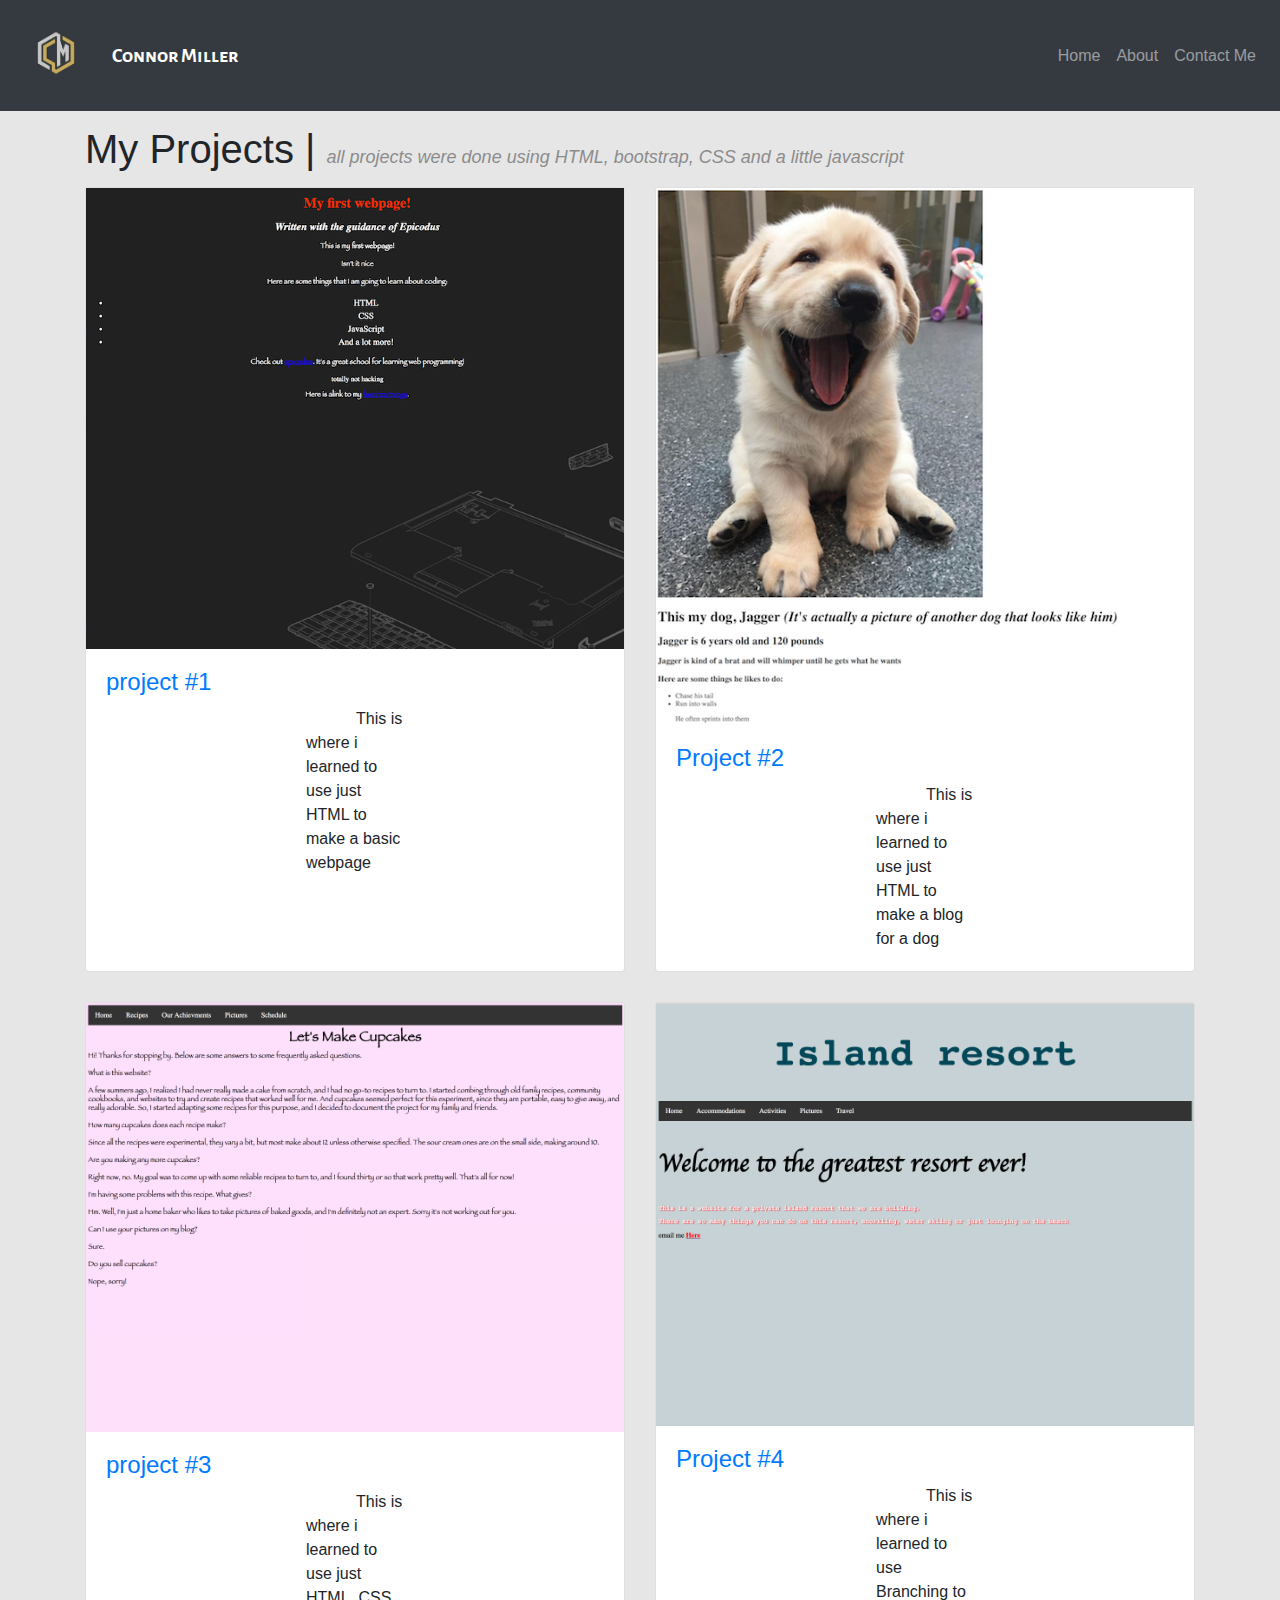
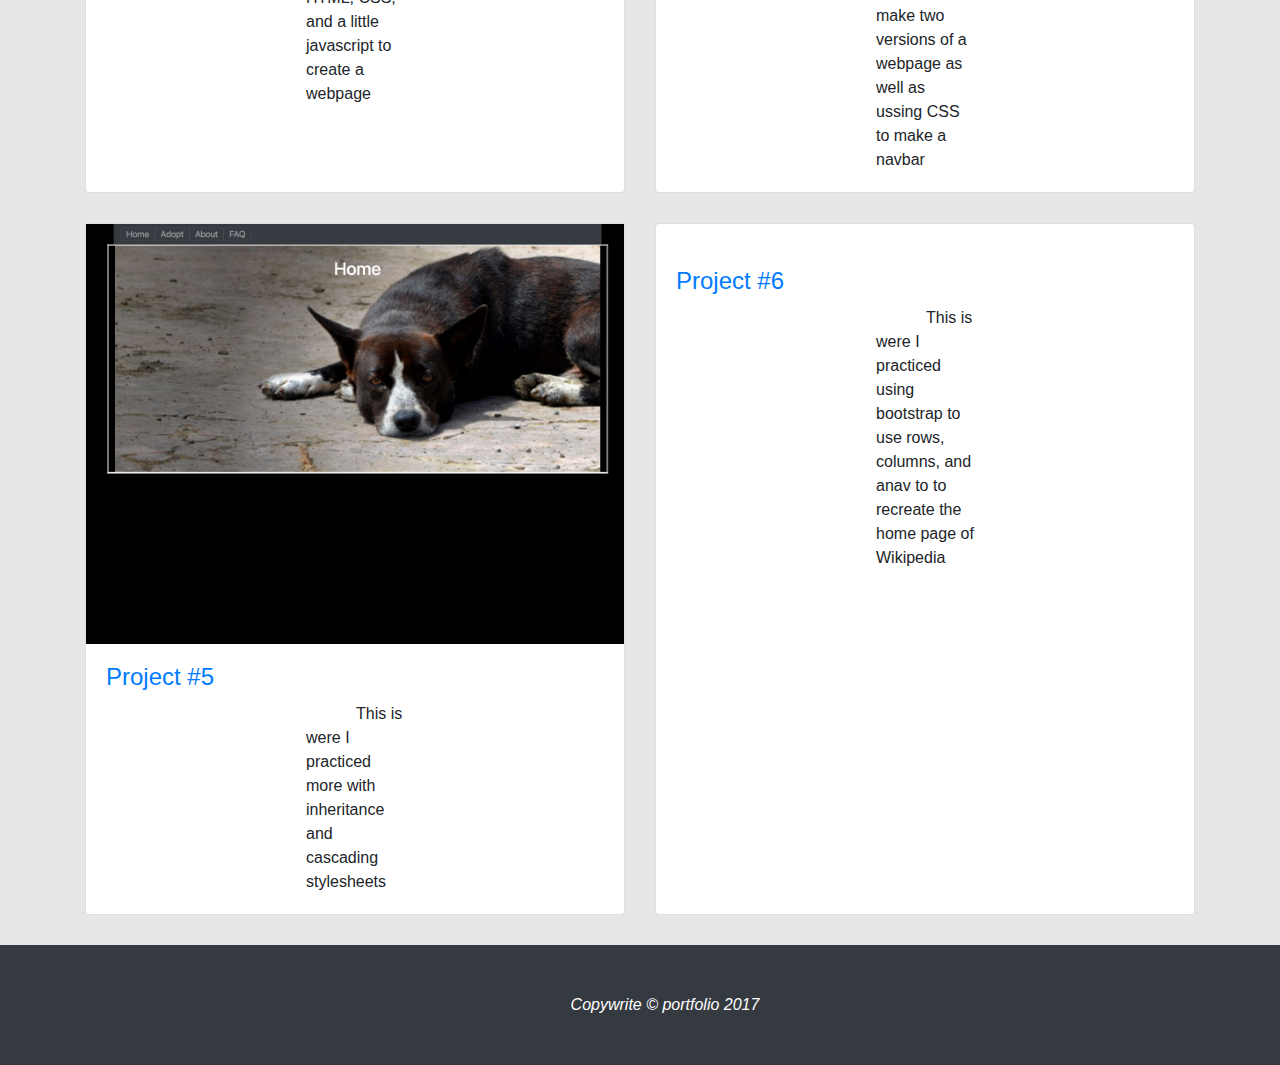
==== index.html @ 028cce42 "added about.html" ====
<!DOCTYPE html>
<html>
  <head>
    <meta charset="utf-8">
    <link href="css/bootstrap.css" rel="stylesheet" type="text/css">
    <link href="css/styles.css" rel="stylesheet" type="text/css">
    <link href="https://fonts.googleapis.com/css?family=Alegreya+Sans+SC" rel="stylesheet">
    <title>Portfolio</title>
  </head>
  <body>
    <nav class="navbar navbar-dark navbar-expand-md bg-dark justify-content-center">
      <img class="navbar-brand"src="img/cm.png" alt="logo">
        <a href="#" class="navbar-brand d-flex w-50 mr-auto"><strong class="customfont">Connor Miller</strong></a>
        <button class="navbar-toggler" type="button" data-toggle="collapse" data-target="#collapsingNavbar3">
            <span class="navbar-toggler-icon"></span>
        </button>
        <div class="navbar-collapse collapse" id="collapsingNavbar3">
            <ul class="nav navbar-nav ml-auto w-100 justify-content-end">
                <li class="nav-item">
                    <a class="nav-link" href="index.html">Home</a>
                </li>
                <li class="nav-item">
                    <a class="nav-link" href="about.html">About</a>
                </li>
                <li class="nav-item">
                    <a class="nav-link" href="contact.html">Contact Me</a>
                </li>
            </ul>
        </div>
    </nav>

    <div class="container">
      <h1 class="my-3">My Projects |
      <small class="grey-text">all projects were done using HTML, bootstrap, CSS and a little javascript</small>
      </h1>

      <div class="row">
        <div class="col-lg-6 portfolio-item">
          <div class="card h-100">
            <a href="#"><img class="card-image-top"src="img/first.png" alt=""></a>
            <div class="card-body">
              <h4 class="card-title">
                <a href="#">project #1</a>
              </h4>
              <p class="card-text">This is where i learned to use just HTML to make a basic webpage</p>
            </div>
          </div>
        </div>

            <div class="col-lg-6 portfolio-item">
              <div class="card h-100">
                <a href="#"><img class="card-image-top"src="img/blog.png" alt ""></a>
                <div class="card-body">
                  <h4 class="card-title">
                    <a href="#">Project #2</a>
                  </h4>
                  <p class="card-text">This is where i learned to use just HTML to make a blog for a dog</p>
                </div>
              </div>
            </div>

            <div class="col-lg-6 portfolio-item">
              <div class="card h-100">
                <a href="#"><img class="card-image-top"src="img/cupcake.png" alt=""></a>
                <div class="card-body">
                  <h4 class="card-title">
                    <a href="#">project #3</a>
                  </h4>
                  <p class="card-text">This is where i learned to use just HTML, CSS, and a little javascript to create a webpage</p>
                </div>
              </div>
            </div>

            <div class="col-lg-6 portfolio-item">
              <div class="card h-100">
                <a href="#"><img class="card-image-top"src="img/resort.png" alt=""></a>
                <div class="card-body">
                  <h4 class="card-title">
                    <a href="#">Project #4</a>
                  </h4>
                  <p class="card-text">This is where i learned to use Branching to make two versions of a webpage as well as ussing CSS to make a navbar</p>
                </div>
              </div>
            </div>


            <div class="col-lg-6 portfolio-item">
              <div class="card h-100">
                <a href="#"><img class="card-image-top"src="img/shelter.png" alt=""></a>
                <div class="card-body">
                  <h4 class="card-title">
                    <a href="#">Project #5</a>
                  </h4>
                  <p class="card-text">This is were I practiced more with inheritance and cascading stylesheets</p>
                </div>
              </div>
            </div>

            <div class="col-lg-6 portfolio-item">
              <div class="card h-100">
                <a href="#"><img class="card-image-top"src="img/Wikipedia.png" alt=""></a>
                <div class="card-body">
                  <h4 class="card-title">
                    <a href="#">Project #6</a>
                  </h4>
                  <p class="card-text">This is were I practiced using bootstrap to use rows, columns, and anav to to recreate the home page of Wikipedia</p>
                </div>
              </div>
            </div>


      </div>
    </div>
      <footer class="py-5 bg-dark">
        <div class="container">
          <p class="m-0 text-center text-white "><em>Copywrite &copy; portfolio 2017</em></p>
        </div>
      </footer>
  </body>
</html>
---- css/styles.css ----
body {
  padding-top: 54px;
  background-color: #e6e6e6;


}

@media (min-width:992px) {
  body {
    padding-top: 0px;

  }
}

.portfolio-item {
  margin-bottom: 30px;

}

small {
  font-size: 18px;
  font-style: italic;
  color: #8c8c8c;

}

img {
  width: 100%;

}
.customfont {
    font-family: 'Alegreya Sans SC', sans-serif;
}

.navbar-brand {
  width: 80px;
  height: auto;
  float: center
}

.floatcenter{
  text-align: center ;
  padding-top: 50px;
}

hr {
  width: 80%;

}

p {text-indent: 50px;
  margin-top: : 80px;
  margin-left: 200px;
  margin-right: 200px;

}

footer {
  bottom: 0;
}
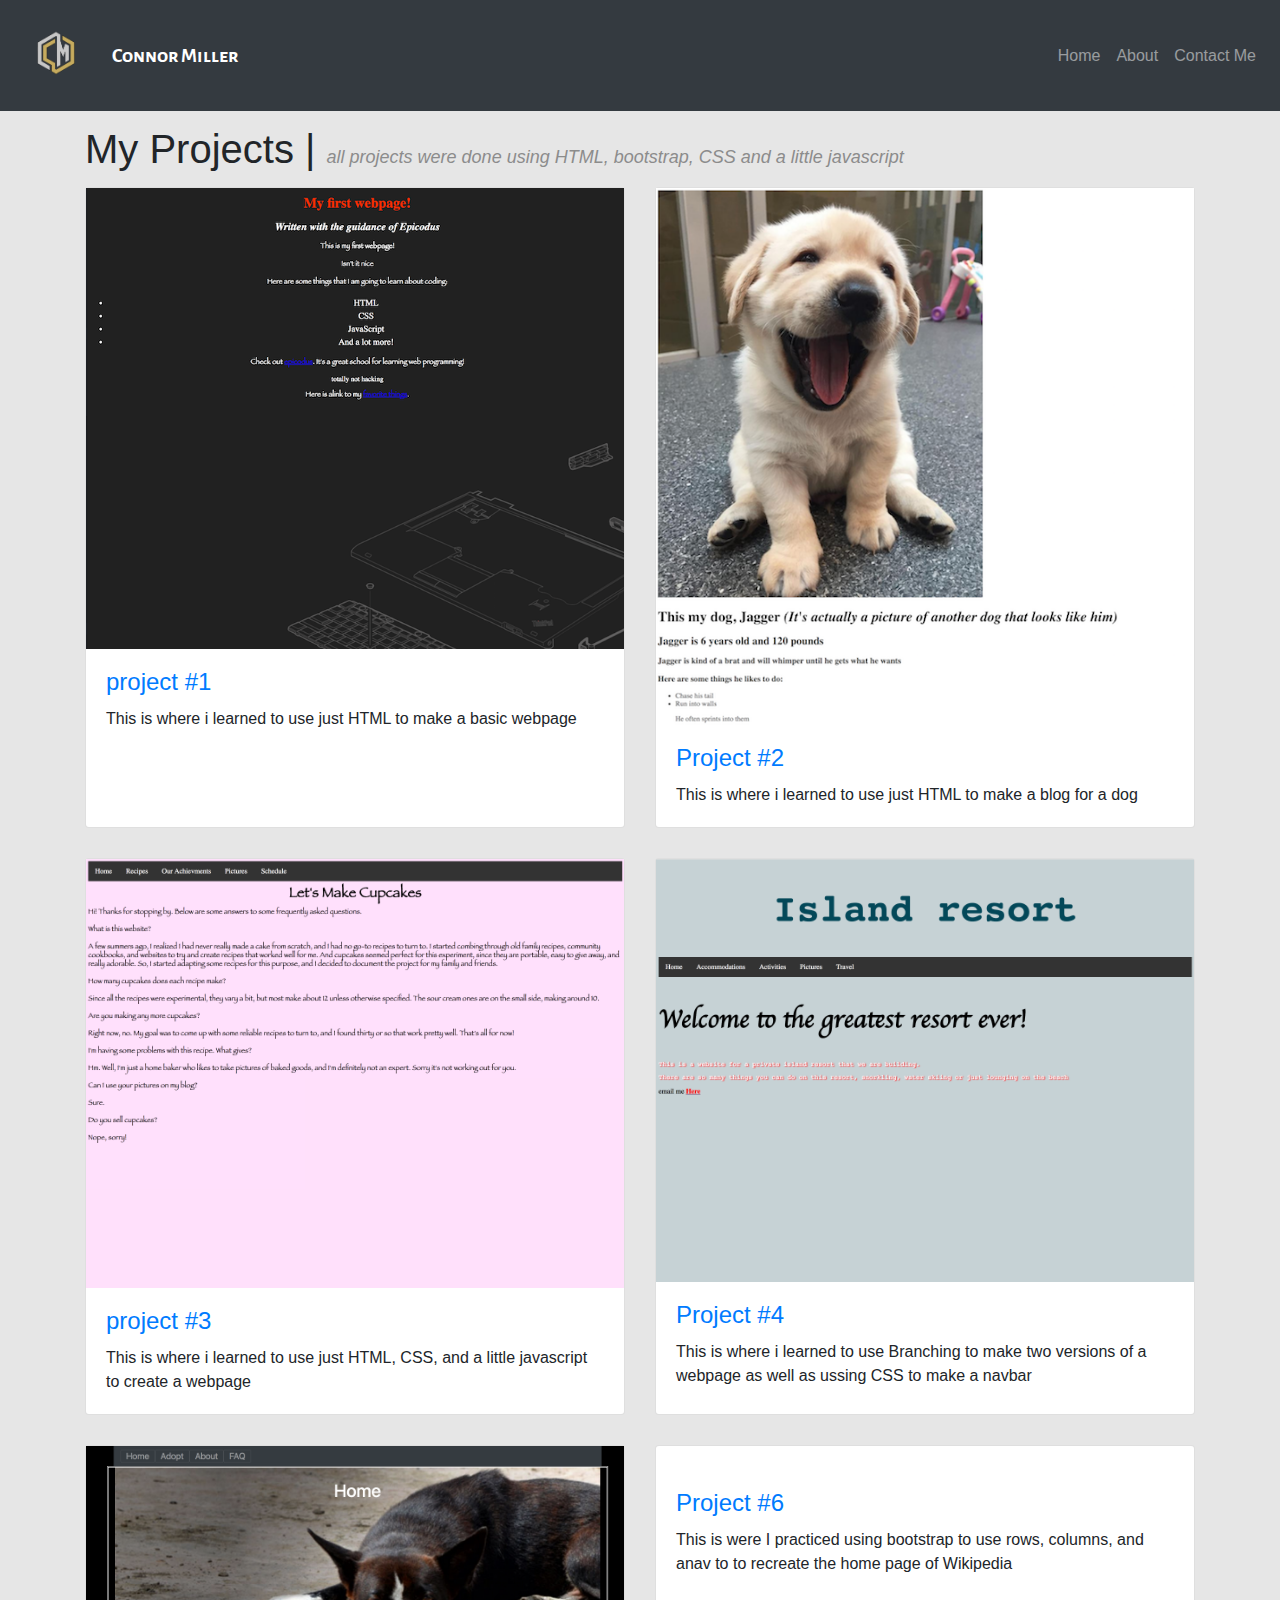
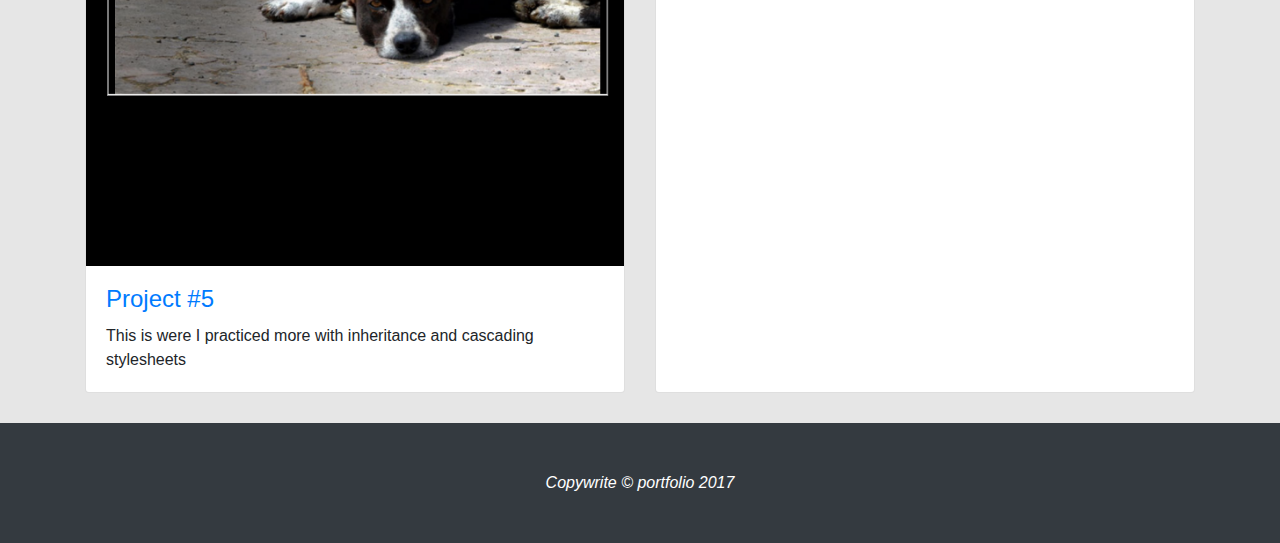
==== commit 8d639cca: "added all projects to home page" ====
--- a/index.html
+++ b/index.html
@@ -40,7 +40,7 @@
             <a href="#"><img class="card-image-top"src="img/first.png" alt=""></a>
             <div class="card-body">
               <h4 class="card-title">
-                <a href="#">project #1</a>
+                <a href="my-first-webpage-master/my-first-webpage.html" target="_blank">project #1</a>
               </h4>
               <p class="card-text">This is where i learned to use just HTML to make a basic webpage</p>
             </div>
@@ -52,7 +52,7 @@
                 <a href="#"><img class="card-image-top"src="img/blog.png" alt ""></a>
                 <div class="card-body">
                   <h4 class="card-title">
-                    <a href="#">Project #2</a>
+                    <a href="dog-blog-master/dog-blog.html" target="_blank">Project #2</a>
                   </h4>
                   <p class="card-text">This is where i learned to use just HTML to make a blog for a dog</p>
                 </div>
@@ -64,7 +64,7 @@
                 <a href="#"><img class="card-image-top"src="img/cupcake.png" alt=""></a>
                 <div class="card-body">
                   <h4 class="card-title">
-                    <a href="#">project #3</a>
+                    <a href="cupcake-master/index.html" target="_blank">project #3</a>
                   </h4>
                   <p class="card-text">This is where i learned to use just HTML, CSS, and a little javascript to create a webpage</p>
                 </div>
@@ -76,7 +76,7 @@
                 <a href="#"><img class="card-image-top"src="img/resort.png" alt=""></a>
                 <div class="card-body">
                   <h4 class="card-title">
-                    <a href="#">Project #4</a>
+                    <a href="resort-master/index.html" target="_blank">Project #4</a>
                   </h4>
                   <p class="card-text">This is where i learned to use Branching to make two versions of a webpage as well as ussing CSS to make a navbar</p>
                 </div>
@@ -89,7 +89,7 @@
                 <a href="#"><img class="card-image-top"src="img/shelter.png" alt=""></a>
                 <div class="card-body">
                   <h4 class="card-title">
-                    <a href="#">Project #5</a>
+                    <a href="animal_shelter-master/index.html" target="_blank">Project #5</a>
                   </h4>
                   <p class="card-text">This is were I practiced more with inheritance and cascading stylesheets</p>
                 </div>
@@ -101,7 +101,7 @@
                 <a href="#"><img class="card-image-top"src="img/Wikipedia.png" alt=""></a>
                 <div class="card-body">
                   <h4 class="card-title">
-                    <a href="#">Project #6</a>
+                    <a href="wikipedia-master/index.html" target="_blank">Project #6</a>
                   </h4>
                   <p class="card-text">This is were I practiced using bootstrap to use rows, columns, and anav to to recreate the home page of Wikipedia</p>
                 </div>
--- a/css/styles.css
+++ b/css/styles.css
@@ -48,13 +48,10 @@
 
 }
 
-p {text-indent: 50px;
+.center-text {
+  text-indent: 50px;
   margin-top: : 80px;
   margin-left: 200px;
   margin-right: 200px;
 
 }
-
-footer {
-  bottom: 0;
-}
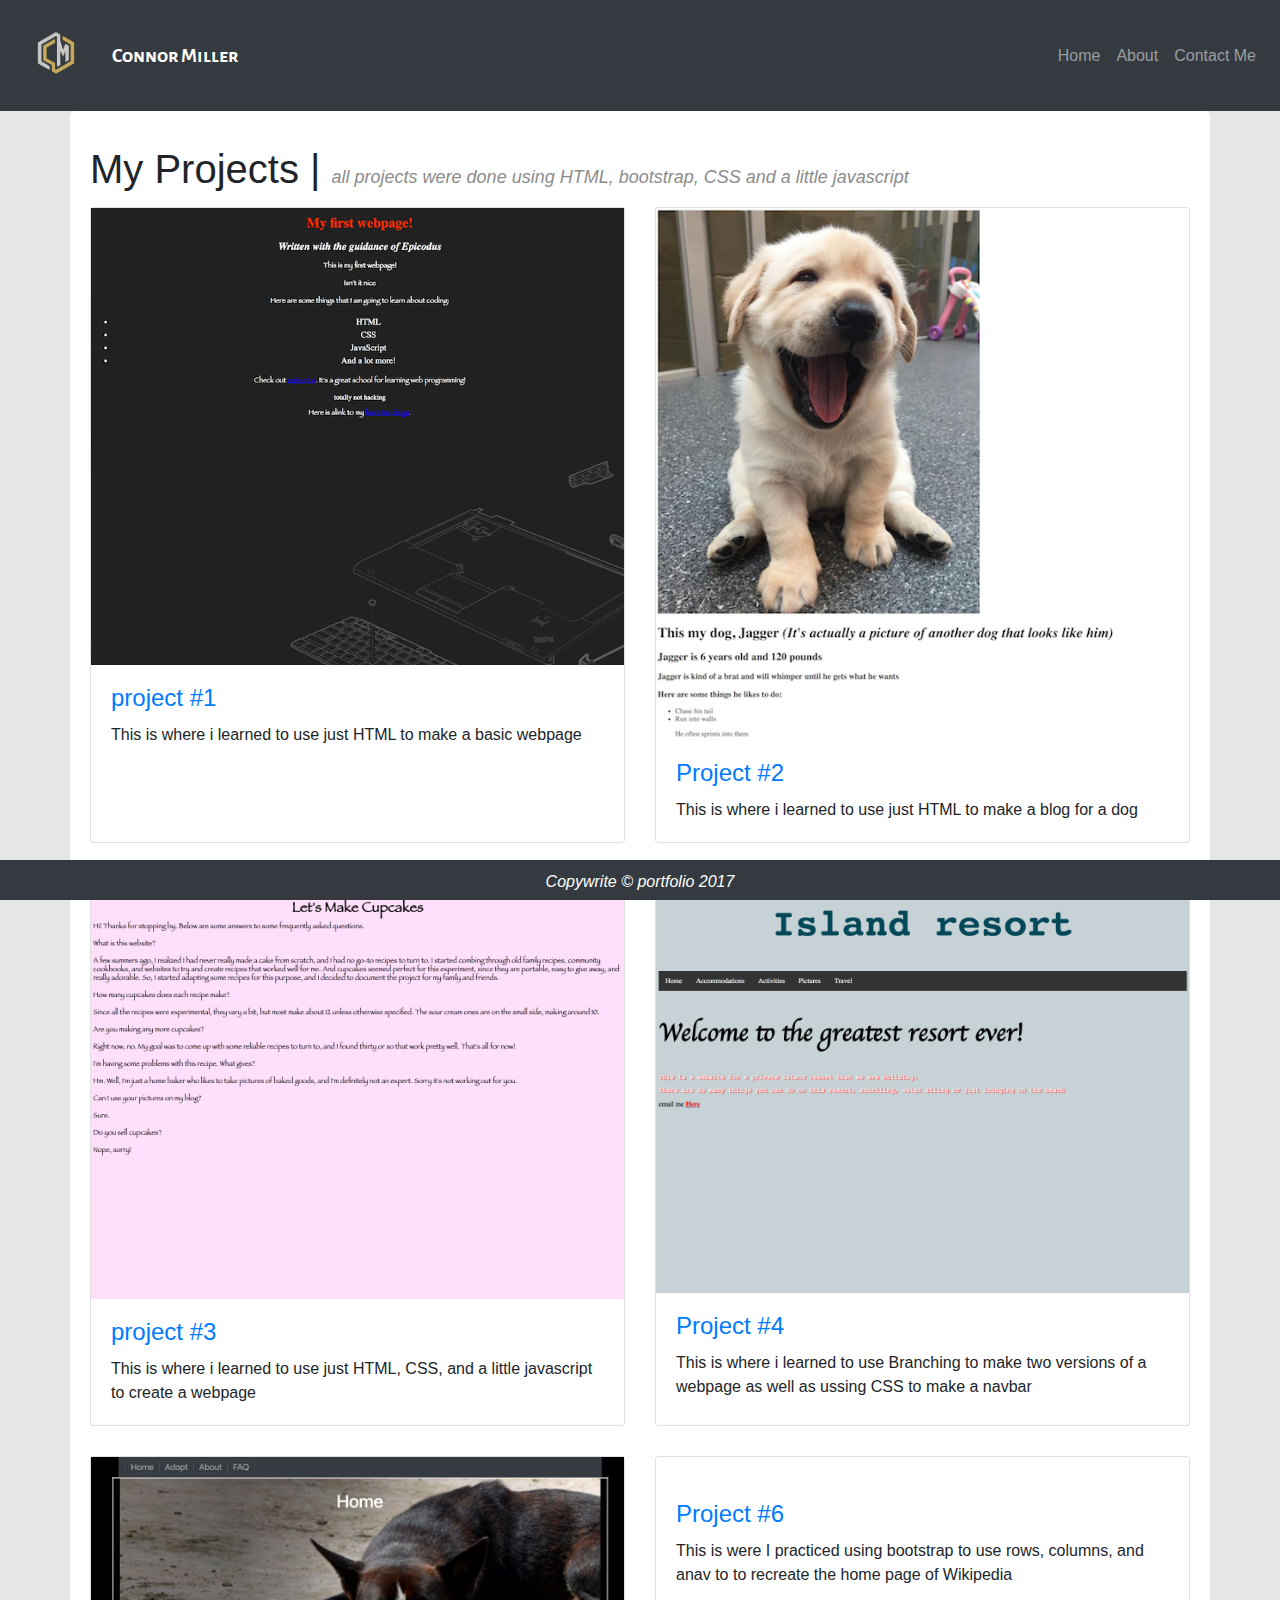
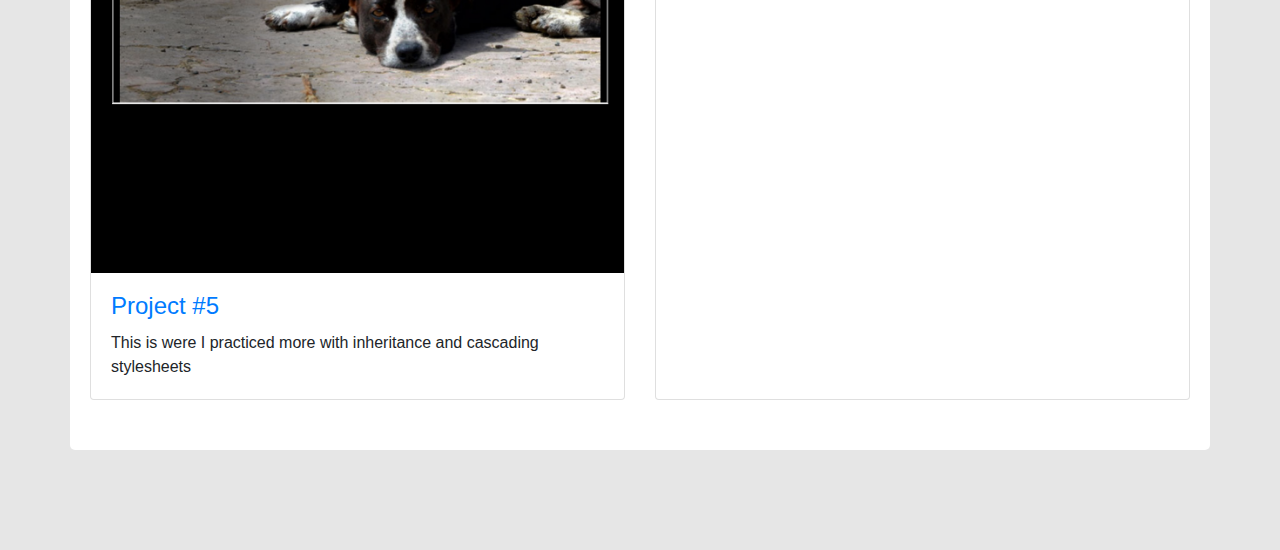
==== commit 49e52ae0: "added contact.html as weel as put an email contact form on the page" ====
--- a/index.html
+++ b/index.html
@@ -28,93 +28,84 @@
             </ul>
         </div>
     </nav>
+    <div class="wrapper">
+      <div class="content">
 
-    <div class="container">
-      <h1 class="my-3">My Projects |
-      <small class="grey-text">all projects were done using HTML, bootstrap, CSS and a little javascript</small>
-      </h1>
-
-      <div class="row">
-        <div class="col-lg-6 portfolio-item">
-          <div class="card h-100">
-            <a href="#"><img class="card-image-top"src="img/first.png" alt=""></a>
-            <div class="card-body">
-              <h4 class="card-title">
-                <a href="my-first-webpage-master/my-first-webpage.html" target="_blank">project #1</a>
-              </h4>
-              <p class="card-text">This is where i learned to use just HTML to make a basic webpage</p>
+      <div class="container">
+        <h1 class="my-3">My Projects |
+        <small class="grey-text">all projects were done using HTML, bootstrap, CSS and a little javascript</small>
+        </h1>
+        <div class="row">
+          <div class="col-lg-6 portfolio-item">
+            <div class="card h-100">
+              <a href="#"><img class="card-image-top"src="img/first.png" alt=""></a>
+              <div class="card-body">
+                <h4 class="card-title">
+                  <a href="my-first-webpage-master/my-first-webpage.html" target="_blank">project #1</a>
+                </h4>
+                <p class="card-text">This is where i learned to use just HTML to make a basic webpage</p>
+              </div>
             </div>
           </div>
-        </div>
-
-            <div class="col-lg-6 portfolio-item">
-              <div class="card h-100">
-                <a href="#"><img class="card-image-top"src="img/blog.png" alt ""></a>
-                <div class="card-body">
-                  <h4 class="card-title">
-                    <a href="dog-blog-master/dog-blog.html" target="_blank">Project #2</a>
-                  </h4>
+          <div class="col-lg-6 portfolio-item">
+            <div class="card h-100">
+              <a href="#"><img class="card-image-top"src="img/blog.png" alt ""></a>
+              <div class="card-body">
+                <h4 class="card-title">
+                  <a href="dog-blog-master/dog-blog.html" target="_blank">Project #2</a>
+                </h4>
                   <p class="card-text">This is where i learned to use just HTML to make a blog for a dog</p>
-                </div>
               </div>
             </div>
-
-            <div class="col-lg-6 portfolio-item">
-              <div class="card h-100">
-                <a href="#"><img class="card-image-top"src="img/cupcake.png" alt=""></a>
-                <div class="card-body">
-                  <h4 class="card-title">
-                    <a href="cupcake-master/index.html" target="_blank">project #3</a>
-                  </h4>
-                  <p class="card-text">This is where i learned to use just HTML, CSS, and a little javascript to create a webpage</p>
-                </div>
+          </div>
+          <div class="col-lg-6 portfolio-item">
+            <div class="card h-100">
+              <a href="#"><img class="card-image-top"src="img/cupcake.png" alt=""></a>
+              <div class="card-body">
+                <h4 class="card-title">
+                  <a href="cupcake-master/index.html" target="_blank">project #3</a>
+                </h4>
+                <p class="card-text">This is where i learned to use just HTML, CSS, and a little javascript to create a webpage</p>
               </div>
             </div>
-
-            <div class="col-lg-6 portfolio-item">
-              <div class="card h-100">
-                <a href="#"><img class="card-image-top"src="img/resort.png" alt=""></a>
-                <div class="card-body">
-                  <h4 class="card-title">
-                    <a href="resort-master/index.html" target="_blank">Project #4</a>
-                  </h4>
+          </div>
+          <div class="col-lg-6 portfolio-item">
+            <div class="card h-100">
+              <a href="#"><img class="card-image-top"src="img/resort.png" alt=""></a>
+              <div class="card-body">
+                <h4 class="card-title">
+                  <a href="resort-master/index.html" target="_blank">Project #4</a>
+                </h4>
                   <p class="card-text">This is where i learned to use Branching to make two versions of a webpage as well as ussing CSS to make a navbar</p>
-                </div>
               </div>
             </div>
-
-
-            <div class="col-lg-6 portfolio-item">
-              <div class="card h-100">
-                <a href="#"><img class="card-image-top"src="img/shelter.png" alt=""></a>
-                <div class="card-body">
-                  <h4 class="card-title">
-                    <a href="animal_shelter-master/index.html" target="_blank">Project #5</a>
-                  </h4>
+          </div>
+          <div class="col-lg-6 portfolio-item">
+            <div class="card h-100">
+              <a href="#"><img class="card-image-top"src="img/shelter.png" alt=""></a>
+              <div class="card-body">
+                <h4 class="card-title"><a href="animal_shelter-master/index.html" target="_blank">Project #5</a>
+                </h4>
                   <p class="card-text">This is were I practiced more with inheritance and cascading stylesheets</p>
-                </div>
               </div>
             </div>
-
-            <div class="col-lg-6 portfolio-item">
-              <div class="card h-100">
-                <a href="#"><img class="card-image-top"src="img/Wikipedia.png" alt=""></a>
-                <div class="card-body">
-                  <h4 class="card-title">
-                    <a href="wikipedia-master/index.html" target="_blank">Project #6</a>
-                  </h4>
+          </div>
+          <div class="col-lg-6 portfolio-item">
+            <div class="card h-100">
+              <a href="#"><img class="card-image-top"src="img/Wikipedia.png" alt=""></a>
+              <div class="card-body">
+                <h4 class="card-title"><a href="wikipedia-master/index.html" target="_blank">Project #6</a>
+                </h4>
                   <p class="card-text">This is were I practiced using bootstrap to use rows, columns, and anav to to recreate the home page of Wikipedia</p>
                 </div>
               </div>
             </div>
-
-
+          </div>
+        </div>
+        <footer class="py-5 bg-dark">
+            <p class="m-0 text-center text-white "><em>Copywrite &copy; portfolio 2017</em></p>
+        </footer>
       </div>
     </div>
-      <footer class="py-5 bg-dark">
-        <div class="container">
-          <p class="m-0 text-center text-white "><em>Copywrite &copy; portfolio 2017</em></p>
-        </div>
-      </footer>
   </body>
 </html>
--- a/css/styles.css
+++ b/css/styles.css
@@ -1,6 +1,8 @@
 body {
   padding-top: 54px;
   background-color: #e6e6e6;
+  margin: 0;
+  height: 100%;
 
 
 }
@@ -41,6 +43,19 @@
 .floatcenter{
   text-align: center ;
   padding-top: 50px;
+  text-indent: 50px;
+    margin-top: : 80px;
+    margin-left: 200px;
+    margin-right: 200px;
+}
+
+.photosize {
+  width: 700px;
+  height: auto;
+  display: block;
+  margin: auto;
+  border-style: groove;
+  border-width: 4px;
 }
 
 hr {
@@ -48,10 +63,59 @@
 
 }
 
-.center-text {
-  text-indent: 50px;
-  margin-top: : 80px;
-  margin-left: 200px;
-  margin-right: 200px;
+footer {
+  position:fixed ;
+  left: 0;
+  bottom: 0;
+  height: 10px;
+  width: 100%;
+  padding-top: 20px ;
+}
+
+Input[type=text], select, textarea {
+  width: 100%;
+  padding: 12px;
+  border: 1px solid #ccc;
+  border-radius: 6px;
+  box-sizing: border-box;
+  margin-top: 12px;
+  margin-bottom: 12px;
+  resize: vertical;
 
 }
+
+input[style=submit] {
+  background-color: #808080;
+  color: white;
+  padding: 12px 20px;
+  border: none;
+  border-radius: 6px;
+  cursor: pointer;
+}
+
+input[style=submit]:hover {
+  background-color: #404040;
+}
+
+.container {
+  border-radius: 5px;
+  background-color: white;
+  padding: 20px;
+
+}
+
+.wrapper {
+  min-height: 100%;
+  position: relative;
+}
+
+.py-5 {
+  padding-top: 10px !important;
+  padding-bottom: 30px !important;
+
+}
+
+.content {
+  padding-bottom: 100px;
+  
+}
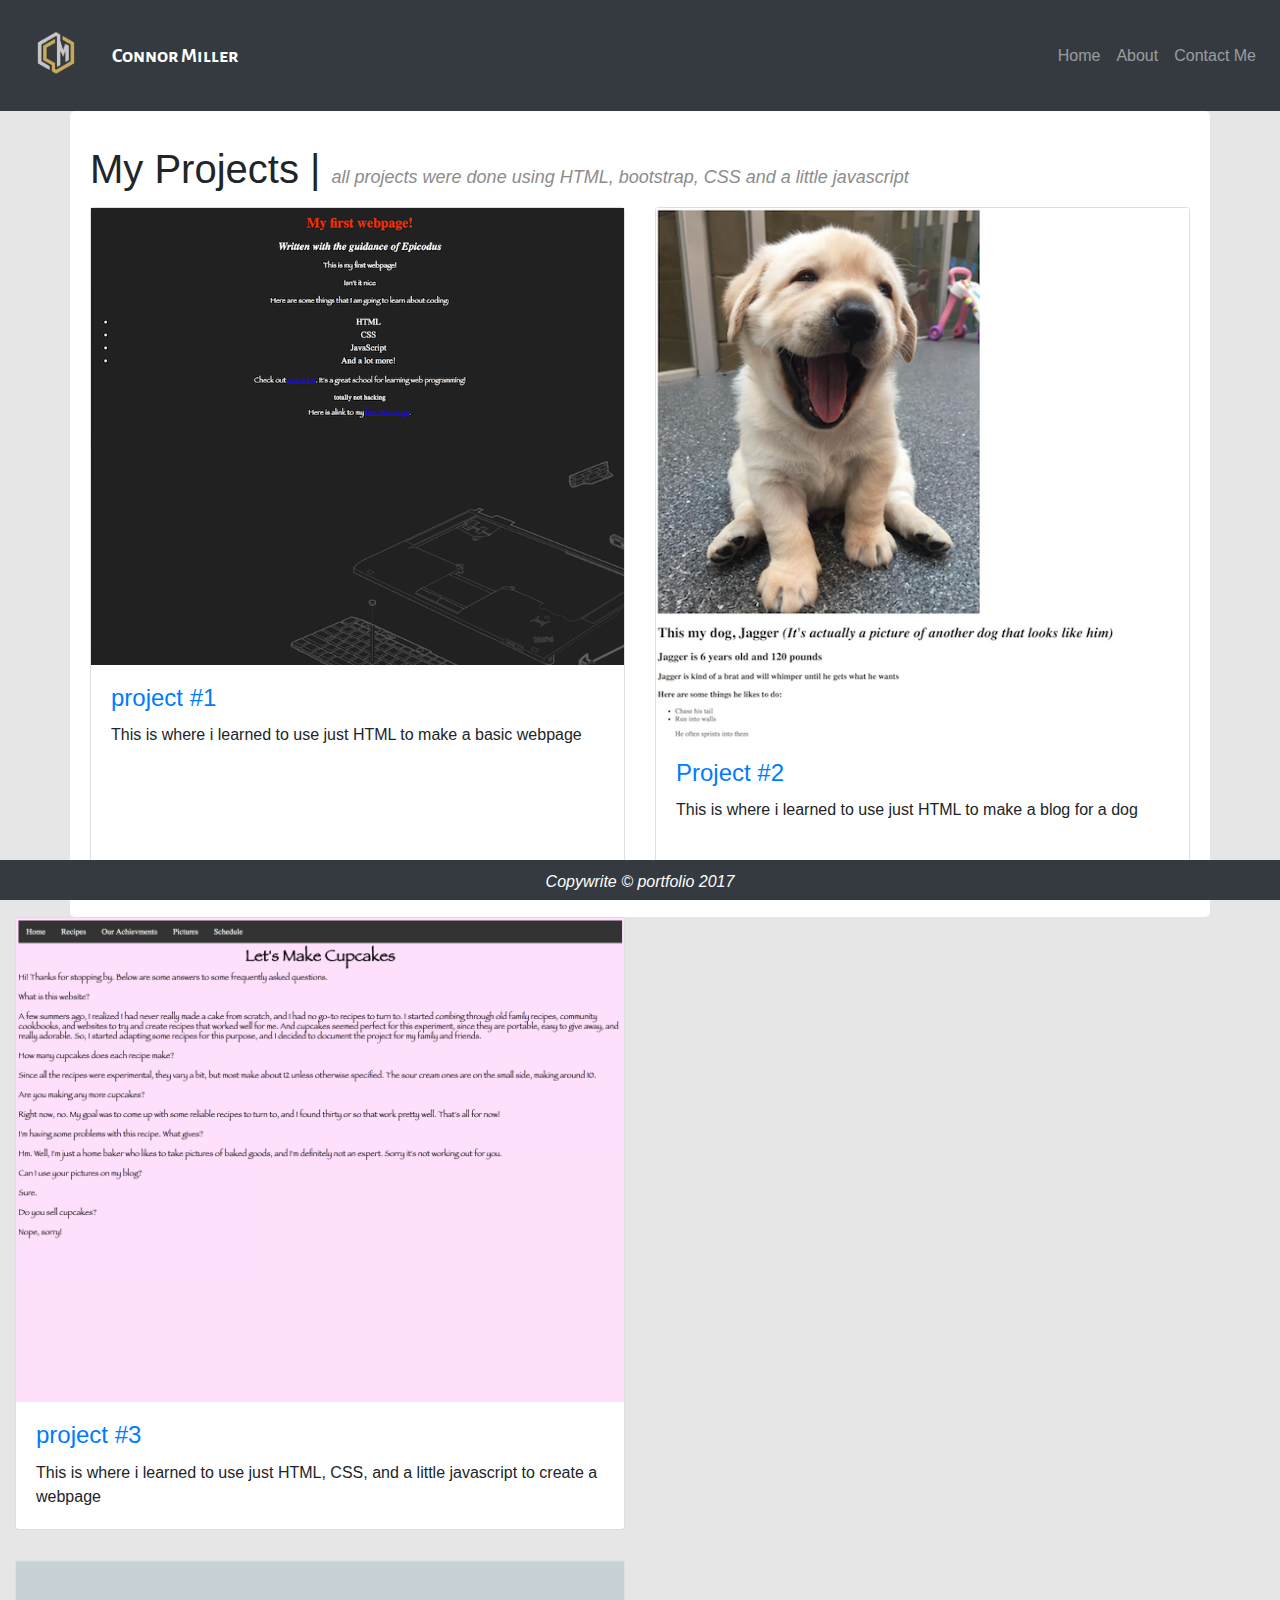
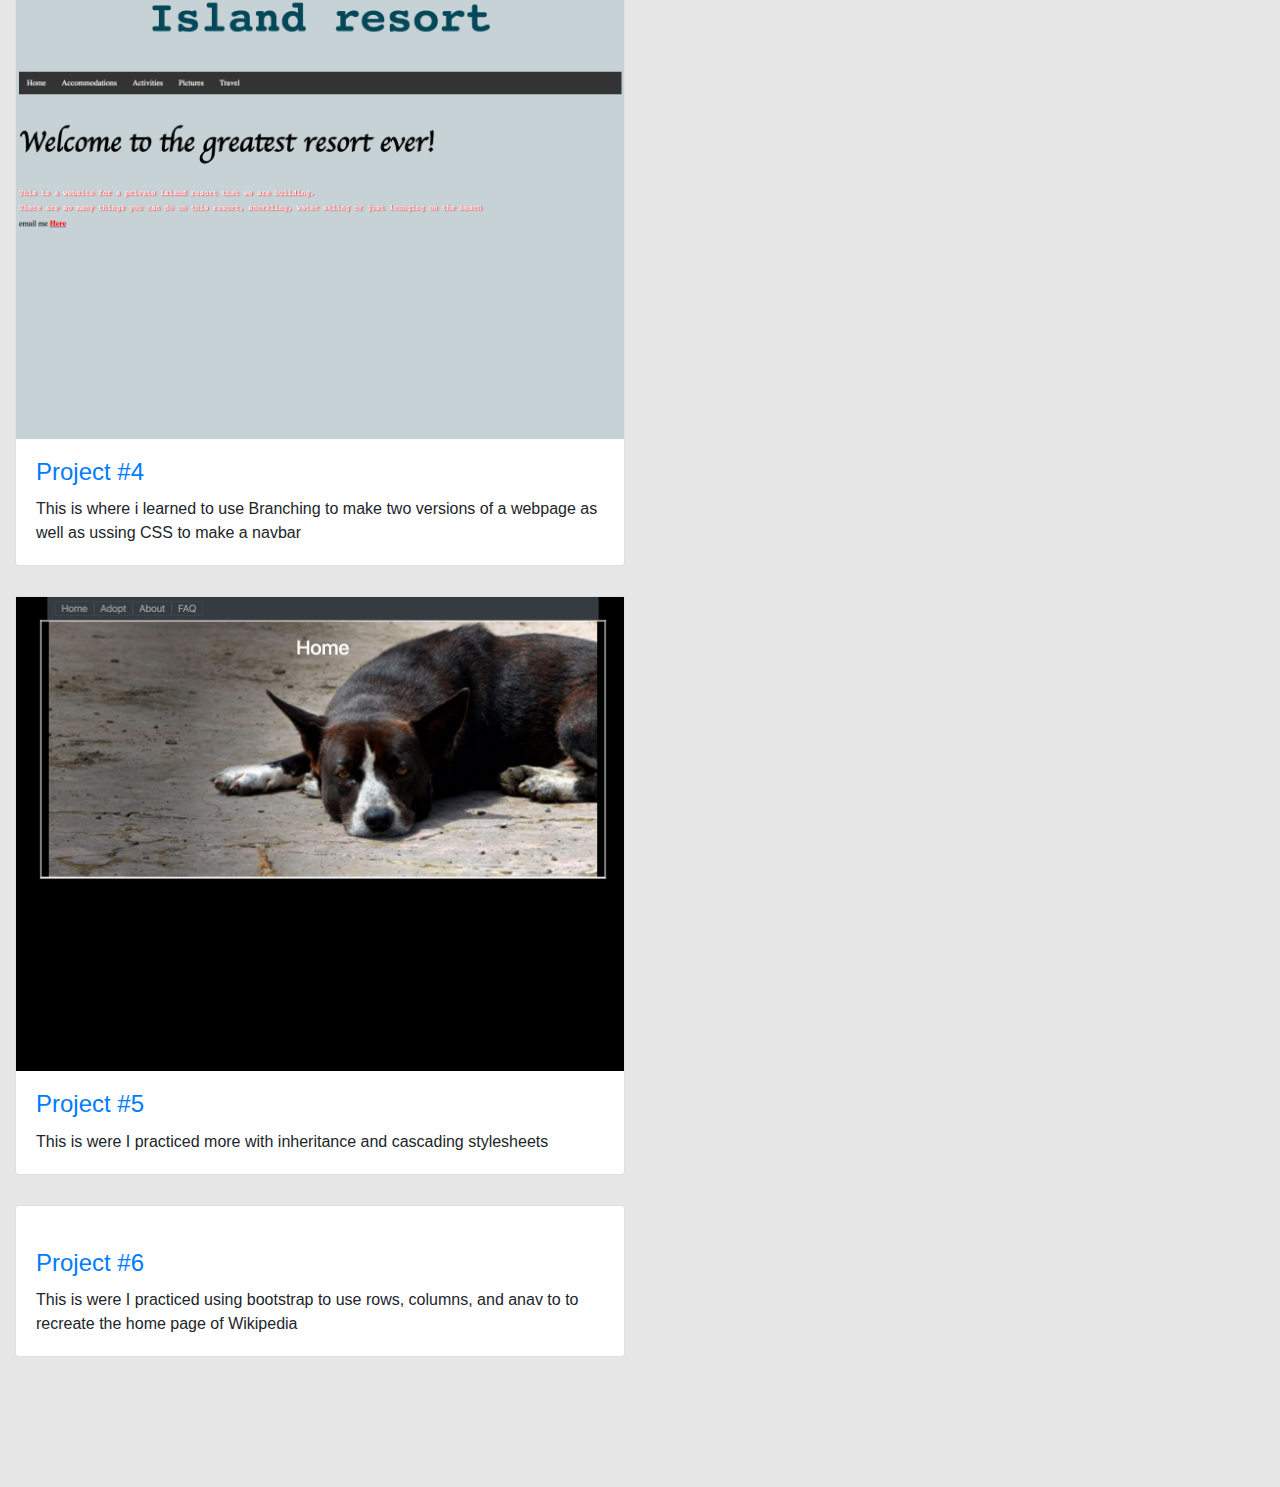
==== commit 5a655b2e: "chaged spacing errors" ====
--- a/index.html
+++ b/index.html
@@ -30,7 +30,6 @@
     </nav>
     <div class="wrapper">
       <div class="content">
-
       <div class="container">
         <h1 class="my-3">My Projects |
         <small class="grey-text">all projects were done using HTML, bootstrap, CSS and a little javascript</small>
@@ -54,6 +53,9 @@
                 <h4 class="card-title">
                   <a href="dog-blog-master/dog-blog.html" target="_blank">Project #2</a>
                 </h4>
+                  <p class="card-text">This is where i learned to use just HTML to make a blog for a dog</p>
+              </div>
+            </div>
                   <p class="card-text">This is where i learned to use just HTML to make a blog for a dog</p>
               </div>
             </div>
@@ -91,17 +93,17 @@
             </div>
           </div>
           <div class="col-lg-6 portfolio-item">
-            <div class="card h-100">
-              <a href="#"><img class="card-image-top"src="img/Wikipedia.png" alt=""></a>
-              <div class="card-body">
-                <h4 class="card-title"><a href="wikipedia-master/index.html" target="_blank">Project #6</a>
-                </h4>
-                  <p class="card-text">This is were I practiced using bootstrap to use rows, columns, and anav to to recreate the home page of Wikipedia</p>
-                </div>
+          <div class="card h-100">
+            <a href="#"><img class="card-image-top"src="img/Wikipedia.png" alt=""></a>
+            <div class="card-body">
+              <h4 class="card-title"><a href="wikipedia-master/index.html" target="_blank">Project #6</a>
+              </h4>
+                <p class="card-text">This is were I practiced using bootstrap to use rows, columns, and anav to to recreate the home page of Wikipedia</p>
               </div>
             </div>
           </div>
         </div>
+      </div>
         <footer class="py-5 bg-dark">
             <p class="m-0 text-center text-white "><em>Copywrite &copy; portfolio 2017</em></p>
         </footer>
--- a/css/styles.css
+++ b/css/styles.css
@@ -9,7 +9,7 @@
 
 @media (min-width:992px) {
   body {
-    padding-top: 0px;
+  padding-top: 0px;
 
   }
 }
@@ -31,7 +31,7 @@
 
 }
 .customfont {
-    font-family: 'Alegreya Sans SC', sans-serif;
+  font-family: 'Alegreya Sans SC', sans-serif;
 }
 
 .navbar-brand {
@@ -44,9 +44,9 @@
   text-align: center ;
   padding-top: 50px;
   text-indent: 50px;
-    margin-top: : 80px;
-    margin-left: 200px;
-    margin-right: 200px;
+  margin-top: : 80px;
+  margin-left: 200px;
+  margin-right: 200px;
 }
 
 .photosize {
@@ -117,5 +117,13 @@
 
 .content {
   padding-bottom: 100px;
-  
+
 }
+
+.center-text {
+  text-indent: 50px;
+  margin-top: : 80px;
+  margin-left: 200px;
+  margin-right: 200px;
+
+}
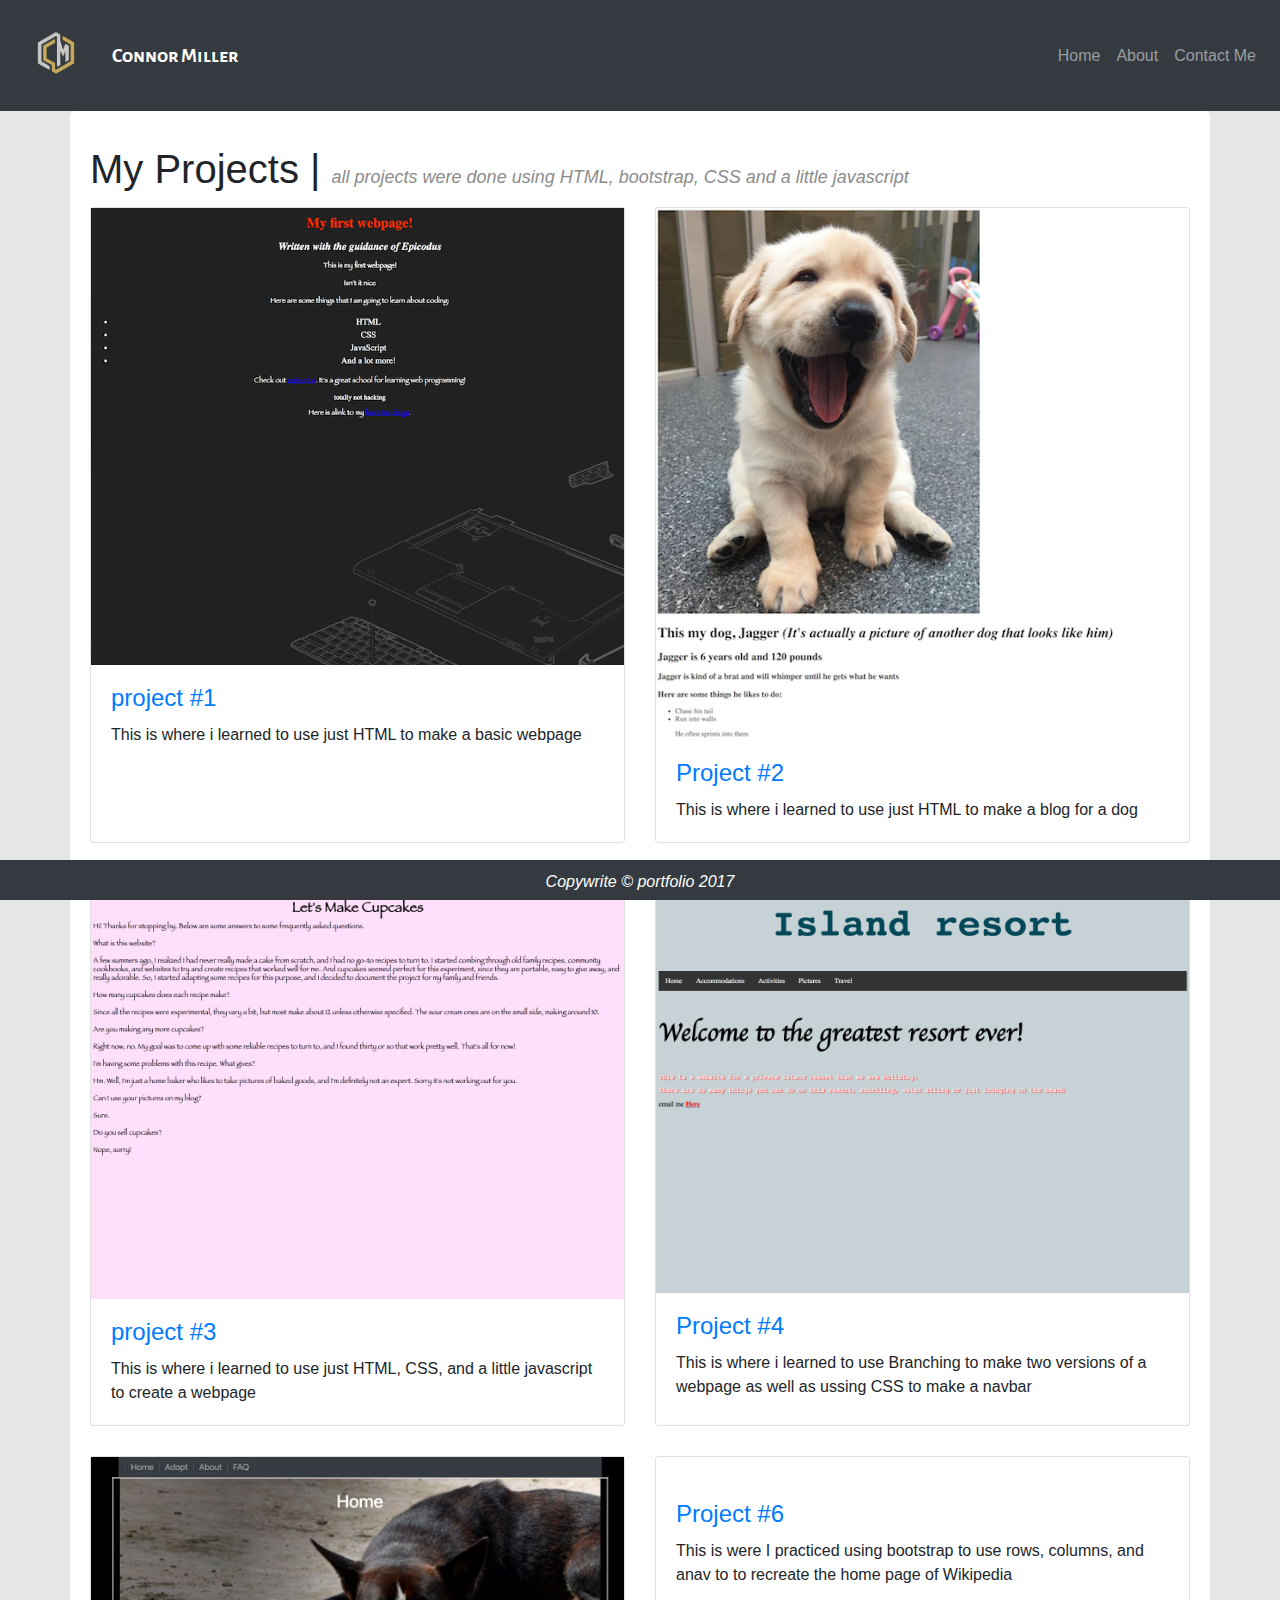
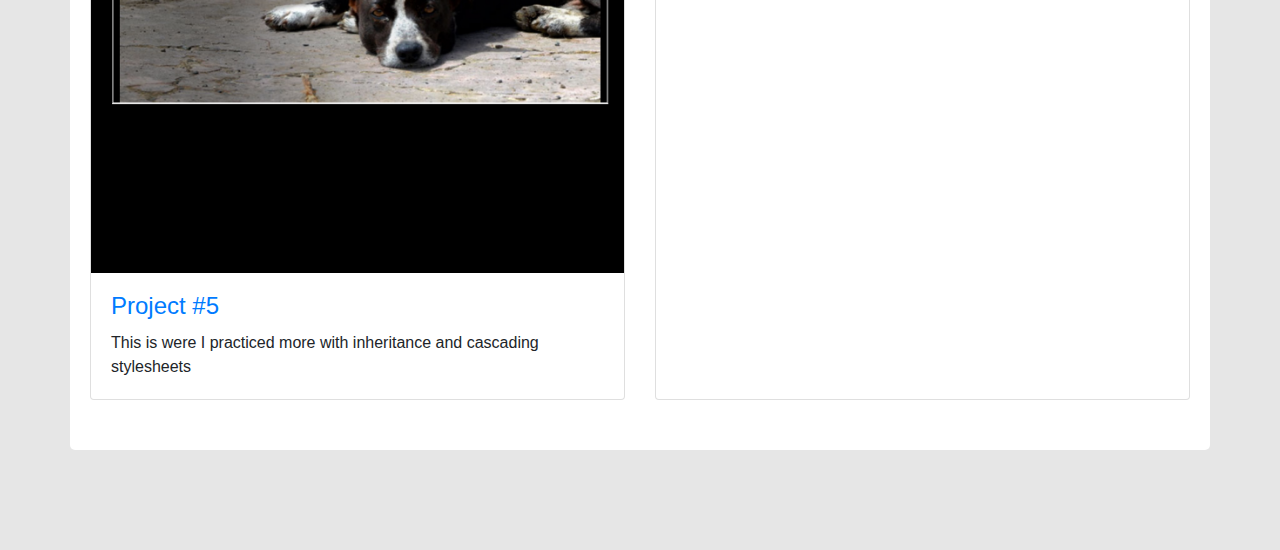
==== commit 931e16e8: "fixed spacing" ====
--- a/index.html
+++ b/index.html
@@ -30,19 +30,17 @@
     </nav>
     <div class="wrapper">
       <div class="content">
-      <div class="container">
-        <h1 class="my-3">My Projects |
-        <small class="grey-text">all projects were done using HTML, bootstrap, CSS and a little javascript</small>
-        </h1>
+        <div class="container">
+          <h1 class="my-3">My Projects |
+            <small class="grey-text">all projects were done using HTML, bootstrap, CSS and a little javascript</small>
+          </h1>
         <div class="row">
           <div class="col-lg-6 portfolio-item">
             <div class="card h-100">
               <a href="#"><img class="card-image-top"src="img/first.png" alt=""></a>
               <div class="card-body">
-                <h4 class="card-title">
-                  <a href="my-first-webpage-master/my-first-webpage.html" target="_blank">project #1</a>
-                </h4>
-                <p class="card-text">This is where i learned to use just HTML to make a basic webpage</p>
+                <h4 class="card-title"><a href="my-first-webpage-master/my-first-webpage.html" target="_blank">project #1</a></h4>
+                  <p class="card-text">This is where i learned to use just HTML to make a basic webpage</p>
               </div>
             </div>
           </div>
@@ -50,12 +48,7 @@
             <div class="card h-100">
               <a href="#"><img class="card-image-top"src="img/blog.png" alt ""></a>
               <div class="card-body">
-                <h4 class="card-title">
-                  <a href="dog-blog-master/dog-blog.html" target="_blank">Project #2</a>
-                </h4>
-                  <p class="card-text">This is where i learned to use just HTML to make a blog for a dog</p>
-              </div>
-            </div>
+                <h4 class="card-title"><a href="dog-blog-master/dog-blog.html" target="_blank">Project #2</a></h4>
                   <p class="card-text">This is where i learned to use just HTML to make a blog for a dog</p>
               </div>
             </div>
@@ -64,10 +57,8 @@
             <div class="card h-100">
               <a href="#"><img class="card-image-top"src="img/cupcake.png" alt=""></a>
               <div class="card-body">
-                <h4 class="card-title">
-                  <a href="cupcake-master/index.html" target="_blank">project #3</a>
-                </h4>
-                <p class="card-text">This is where i learned to use just HTML, CSS, and a little javascript to create a webpage</p>
+                <h4 class="card-title"><a href="cupcake-master/index.html" target="_blank">project #3</a></h4>
+                  <p class="card-text">This is where i learned to use just HTML, CSS, and a little javascript to create a webpage</p>
               </div>
             </div>
           </div>
@@ -75,39 +66,35 @@
             <div class="card h-100">
               <a href="#"><img class="card-image-top"src="img/resort.png" alt=""></a>
               <div class="card-body">
-                <h4 class="card-title">
-                  <a href="resort-master/index.html" target="_blank">Project #4</a>
-                </h4>
+                <h4 class="card-title"><a href="resort-master/index.html" target="_blank">Project #4</a></h4>
                   <p class="card-text">This is where i learned to use Branching to make two versions of a webpage as well as ussing CSS to make a navbar</p>
+                </div>
               </div>
             </div>
-          </div>
-          <div class="col-lg-6 portfolio-item">
-            <div class="card h-100">
-              <a href="#"><img class="card-image-top"src="img/shelter.png" alt=""></a>
-              <div class="card-body">
-                <h4 class="card-title"><a href="animal_shelter-master/index.html" target="_blank">Project #5</a>
-                </h4>
-                  <p class="card-text">This is were I practiced more with inheritance and cascading stylesheets</p>
+            <div class="col-lg-6 portfolio-item">
+              <div class="card h-100">
+                <a href="#"><img class="card-image-top"src="img/shelter.png" alt=""></a>
+                <div class="card-body">
+                  <h4 class="card-title"><a href="animal_shelter-master/index.html" target="_blank">Project #5</a></h4>
+                    <p class="card-text">This is were I practiced more with inheritance and cascading stylesheets</p>
+                </div>
               </div>
             </div>
-          </div>
-          <div class="col-lg-6 portfolio-item">
-          <div class="card h-100">
-            <a href="#"><img class="card-image-top"src="img/Wikipedia.png" alt=""></a>
-            <div class="card-body">
-              <h4 class="card-title"><a href="wikipedia-master/index.html" target="_blank">Project #6</a>
-              </h4>
-                <p class="card-text">This is were I practiced using bootstrap to use rows, columns, and anav to to recreate the home page of Wikipedia</p>
+            <div class="col-lg-6 portfolio-item">
+              <div class="card h-100">
+                <a href="#"><img class="card-image-top"src="img/Wikipedia.png" alt=""></a>
+                <div class="card-body">
+                  <h4 class="card-title"><a href="wikipedia-master/index.html" target="_blank">Project #6</a></h4>
+                    <p class="card-text">This is were I practiced using bootstrap to use rows, columns, and anav to to recreate the home page of Wikipedia</p>
+                </div>
               </div>
             </div>
           </div>
         </div>
       </div>
-        <footer class="py-5 bg-dark">
+          <footer class="py-5 bg-dark">
             <p class="m-0 text-center text-white "><em>Copywrite &copy; portfolio 2017</em></p>
-        </footer>
-      </div>
+          </footer>
     </div>
   </body>
 </html>
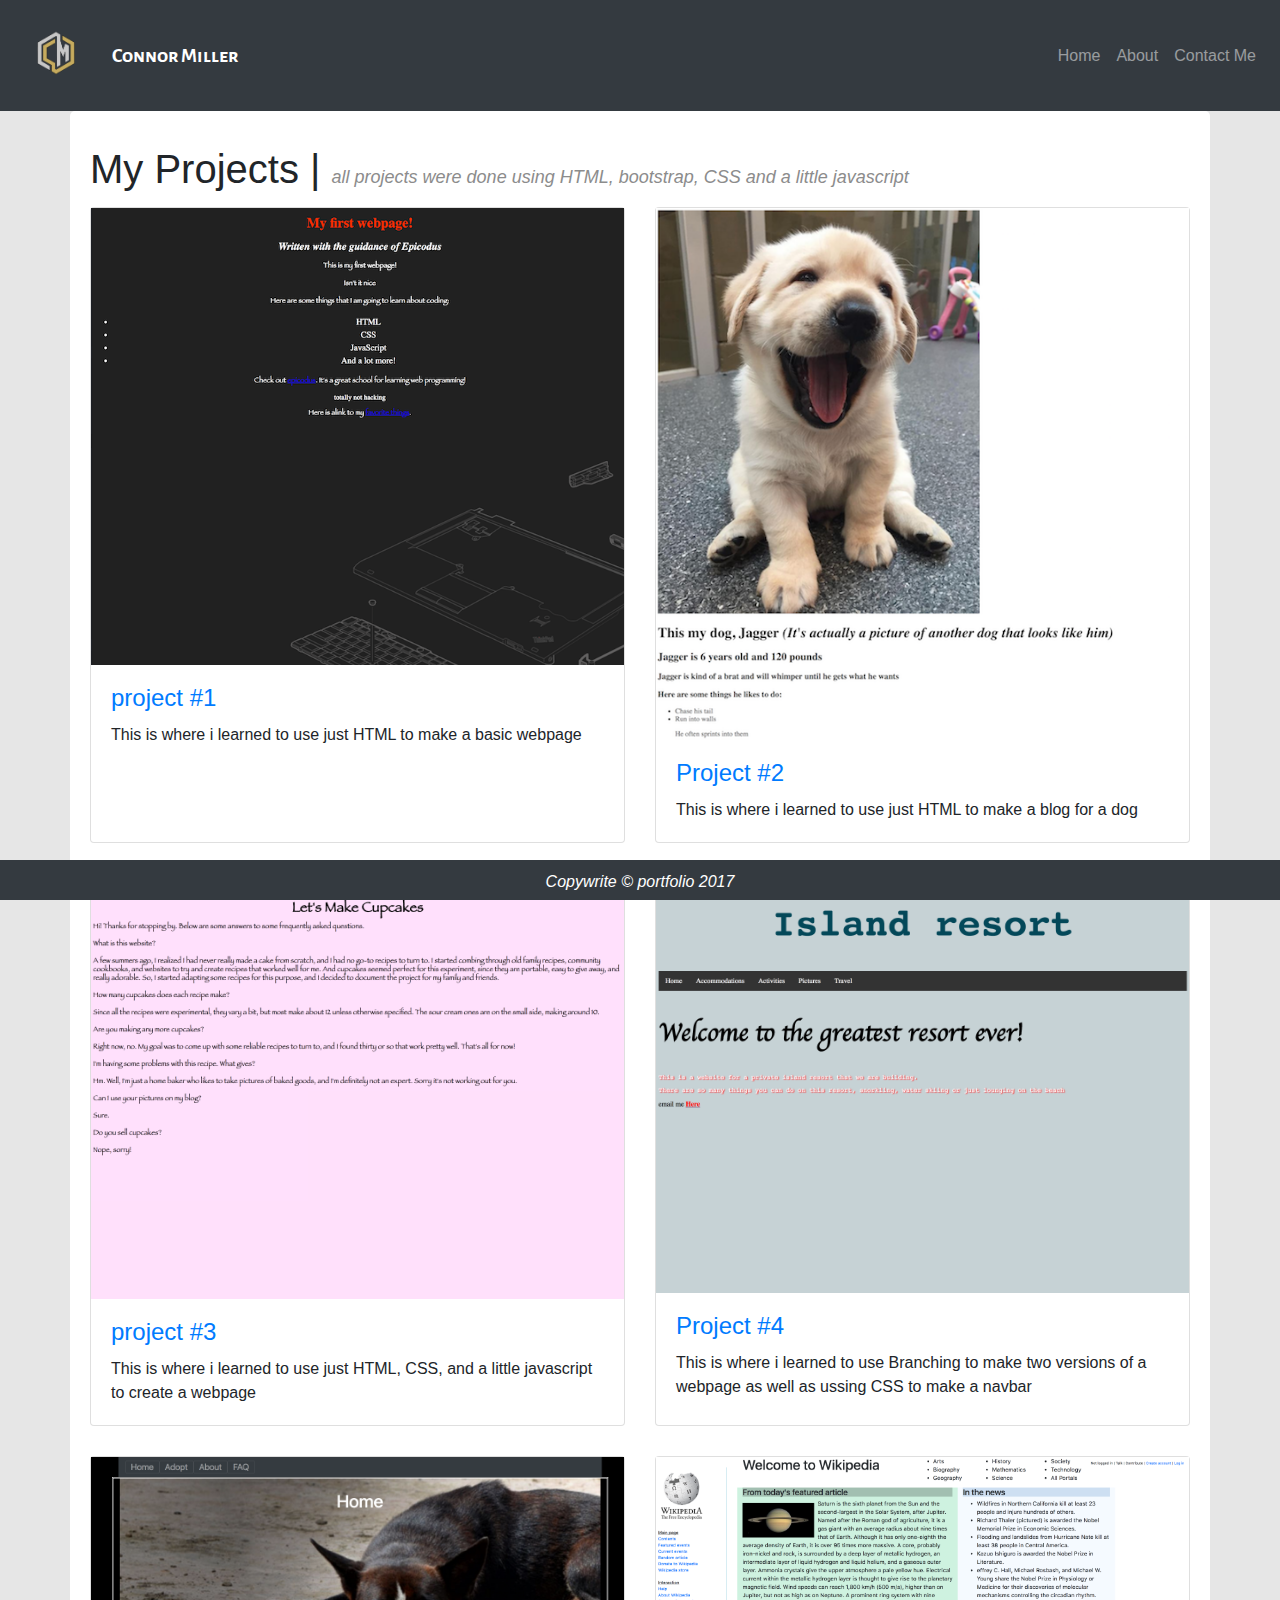
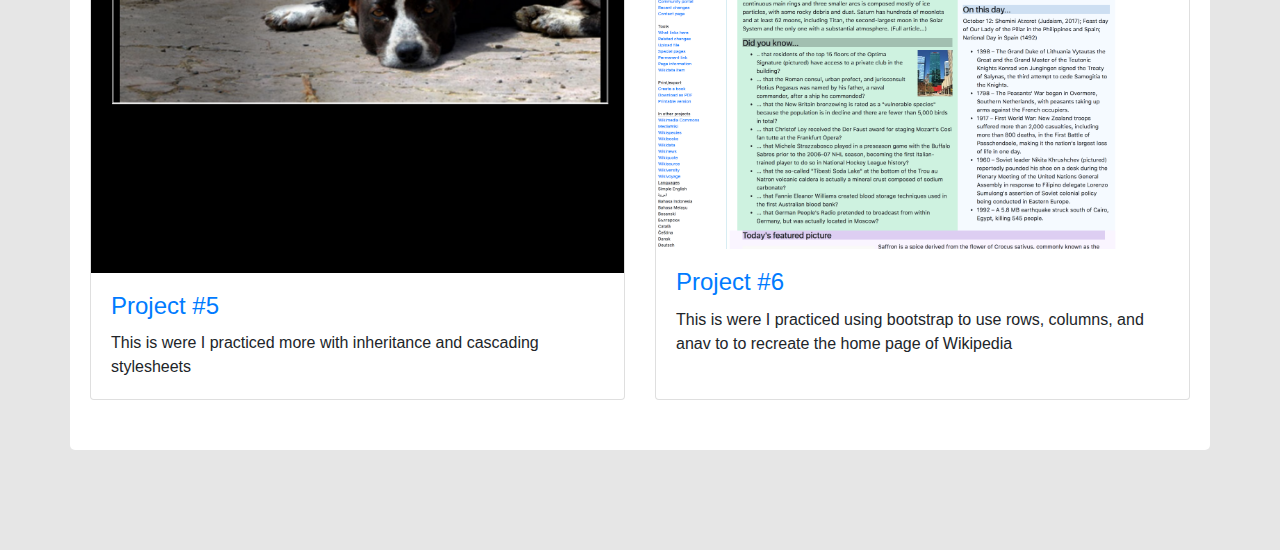
==== commit cfba6fed: "caps error" ====
--- a/index.html
+++ b/index.html
@@ -82,7 +82,7 @@
             </div>
             <div class="col-lg-6 portfolio-item">
               <div class="card h-100">
-                <a href="#"><img class="card-image-top"src="img/Wikipedia.png" alt=""></a>
+                <a href="#"><img class="card-image-top"src="img/wikipedia.png" alt=""></a>
                 <div class="card-body">
                   <h4 class="card-title"><a href="wikipedia-master/index.html" target="_blank">Project #6</a></h4>
                     <p class="card-text">This is were I practiced using bootstrap to use rows, columns, and anav to to recreate the home page of Wikipedia</p>
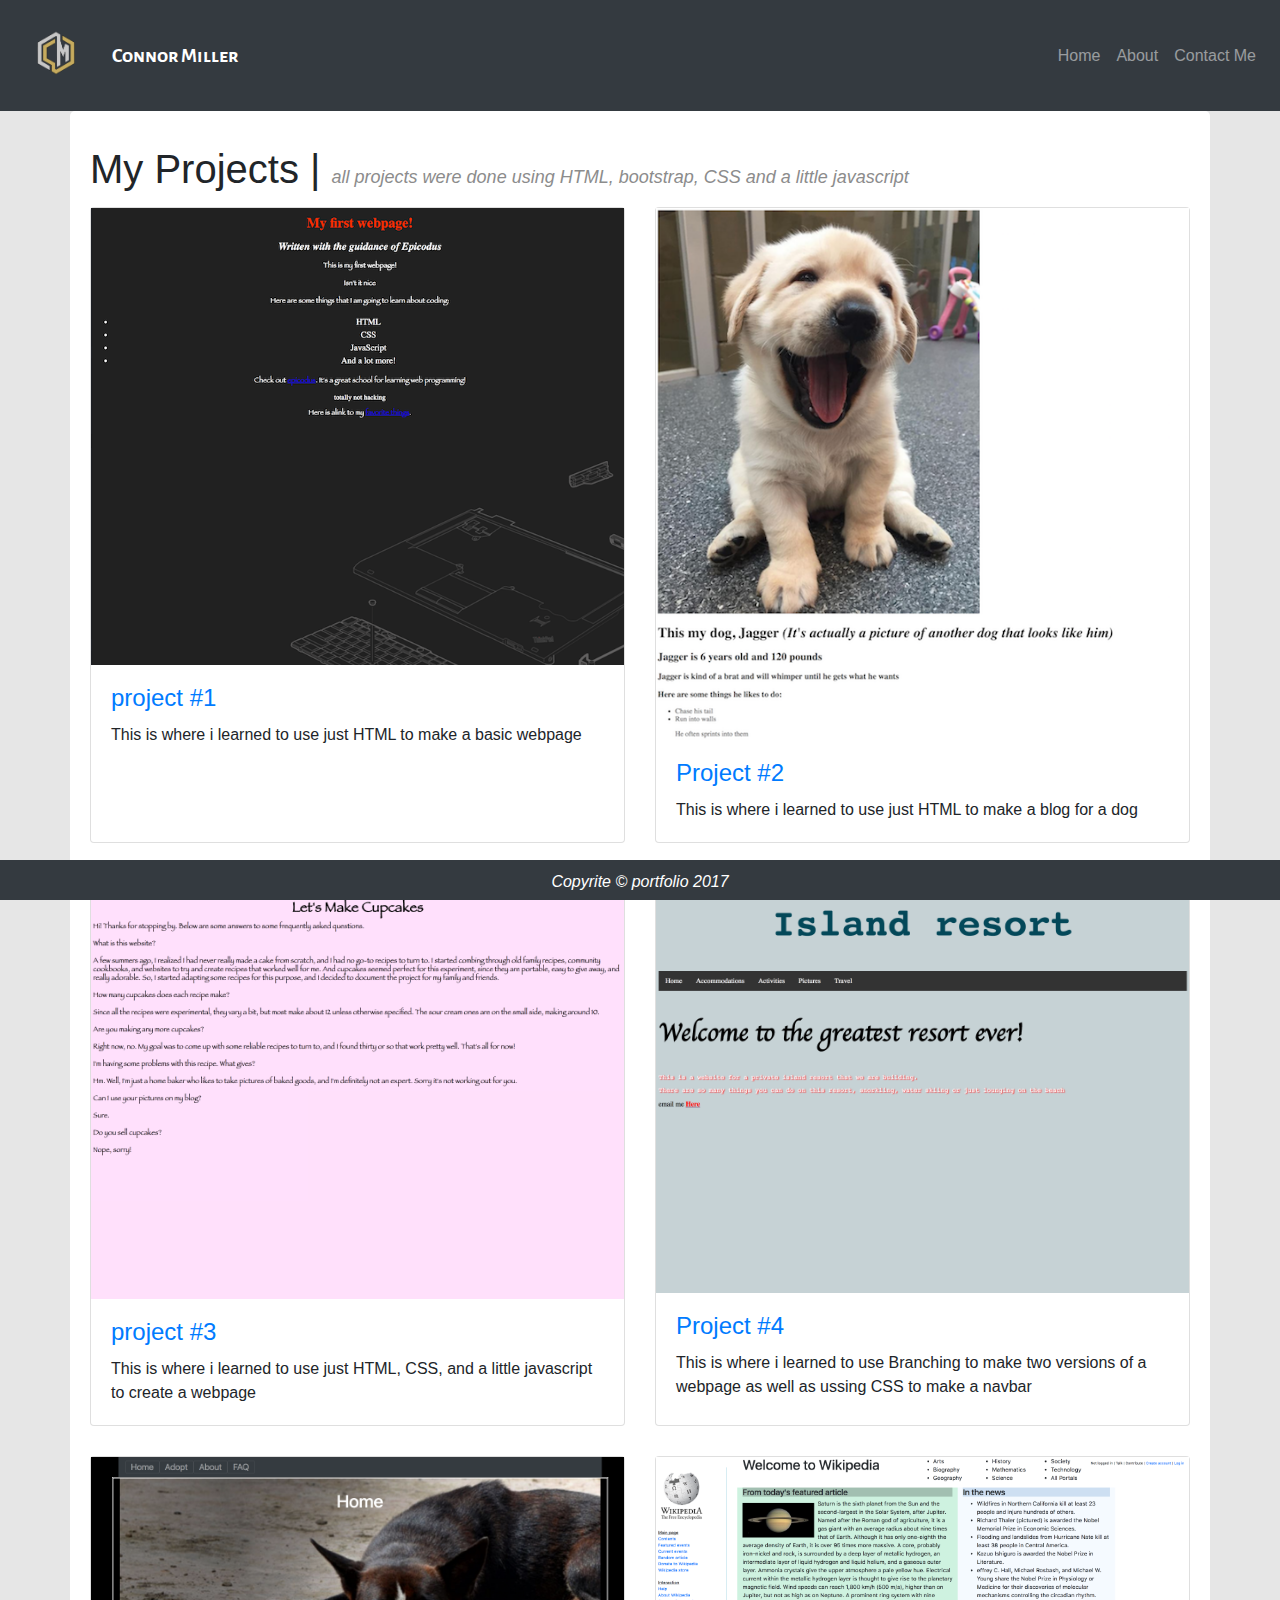
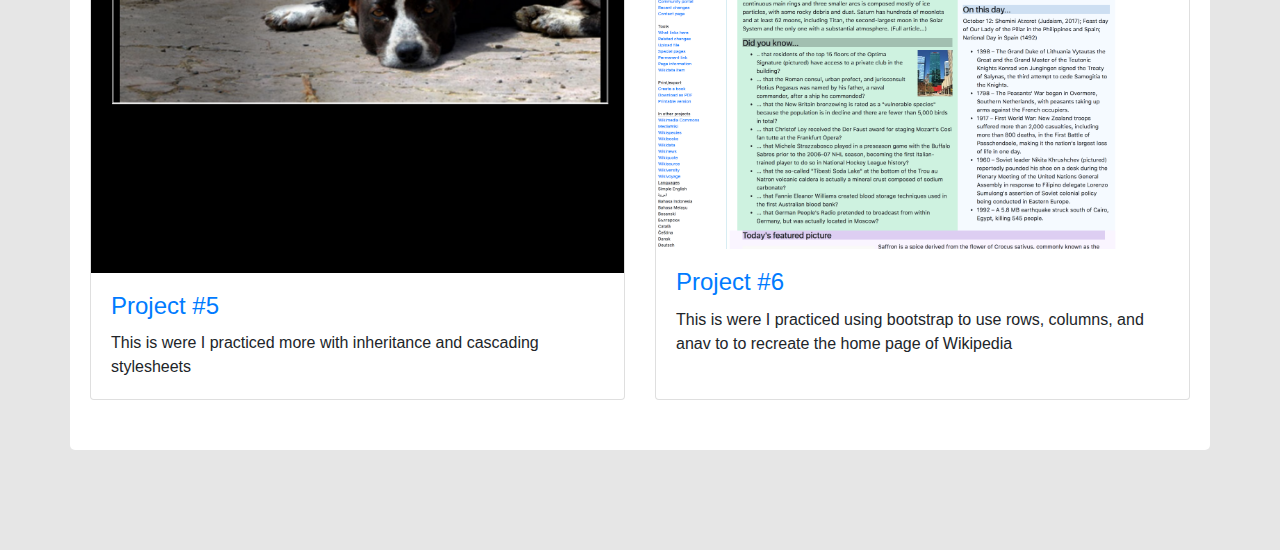
==== commit d2d3e550: "it will fix indentation error as well as the README.md punctuation" ====
--- a/index.html
+++ b/index.html
@@ -12,20 +12,20 @@
       <img class="navbar-brand"src="img/cm.png" alt="logo">
         <a href="#" class="navbar-brand d-flex w-50 mr-auto"><strong class="customfont">Connor Miller</strong></a>
         <button class="navbar-toggler" type="button" data-toggle="collapse" data-target="#collapsingNavbar3">
-            <span class="navbar-toggler-icon"></span>
+          <span class="navbar-toggler-icon"></span>
         </button>
         <div class="navbar-collapse collapse" id="collapsingNavbar3">
-            <ul class="nav navbar-nav ml-auto w-100 justify-content-end">
-                <li class="nav-item">
-                    <a class="nav-link" href="index.html">Home</a>
-                </li>
-                <li class="nav-item">
-                    <a class="nav-link" href="about.html">About</a>
-                </li>
-                <li class="nav-item">
-                    <a class="nav-link" href="contact.html">Contact Me</a>
-                </li>
-            </ul>
+          <ul class="nav navbar-nav ml-auto w-100 justify-content-end">
+            <li class="nav-item">
+            <a class="nav-link" href="index.html">Home</a>
+            </li>
+            <li class="nav-item">
+            <a class="nav-link" href="about.html">About</a>
+            </li>
+            <li class="nav-item">
+            <a class="nav-link" href="contact.html">Contact Me</a>
+            </li>
+          </ul>
         </div>
     </nav>
     <div class="wrapper">
@@ -40,7 +40,7 @@
               <a href="#"><img class="card-image-top"src="img/first.png" alt=""></a>
               <div class="card-body">
                 <h4 class="card-title"><a href="my-first-webpage-master/my-first-webpage.html" target="_blank">project #1</a></h4>
-                  <p class="card-text">This is where i learned to use just HTML to make a basic webpage</p>
+                <p class="card-text">This is where i learned to use just HTML to make a basic webpage</p>
               </div>
             </div>
           </div>
@@ -49,7 +49,7 @@
               <a href="#"><img class="card-image-top"src="img/blog.png" alt ""></a>
               <div class="card-body">
                 <h4 class="card-title"><a href="dog-blog-master/dog-blog.html" target="_blank">Project #2</a></h4>
-                  <p class="card-text">This is where i learned to use just HTML to make a blog for a dog</p>
+                <p class="card-text">This is where i learned to use just HTML to make a blog for a dog</p>
               </div>
             </div>
           </div>
@@ -58,7 +58,7 @@
               <a href="#"><img class="card-image-top"src="img/cupcake.png" alt=""></a>
               <div class="card-body">
                 <h4 class="card-title"><a href="cupcake-master/index.html" target="_blank">project #3</a></h4>
-                  <p class="card-text">This is where i learned to use just HTML, CSS, and a little javascript to create a webpage</p>
+                <p class="card-text">This is where i learned to use just HTML, CSS, and a little javascript to create a webpage</p>
               </div>
             </div>
           </div>
@@ -67,7 +67,7 @@
               <a href="#"><img class="card-image-top"src="img/resort.png" alt=""></a>
               <div class="card-body">
                 <h4 class="card-title"><a href="resort-master/index.html" target="_blank">Project #4</a></h4>
-                  <p class="card-text">This is where i learned to use Branching to make two versions of a webpage as well as ussing CSS to make a navbar</p>
+                <p class="card-text">This is where i learned to use Branching to make two versions of a webpage as well as ussing CSS to make a navbar</p>
                 </div>
               </div>
             </div>
@@ -76,7 +76,7 @@
                 <a href="#"><img class="card-image-top"src="img/shelter.png" alt=""></a>
                 <div class="card-body">
                   <h4 class="card-title"><a href="animal_shelter-master/index.html" target="_blank">Project #5</a></h4>
-                    <p class="card-text">This is were I practiced more with inheritance and cascading stylesheets</p>
+                  <p class="card-text">This is were I practiced more with inheritance and cascading stylesheets</p>
                 </div>
               </div>
             </div>
@@ -85,16 +85,16 @@
                 <a href="#"><img class="card-image-top"src="img/wikipedia.png" alt=""></a>
                 <div class="card-body">
                   <h4 class="card-title"><a href="wikipedia-master/index.html" target="_blank">Project #6</a></h4>
-                    <p class="card-text">This is were I practiced using bootstrap to use rows, columns, and anav to to recreate the home page of Wikipedia</p>
+                  <p class="card-text">This is were I practiced using bootstrap to use rows, columns, and anav to to recreate the home page of Wikipedia</p>
                 </div>
               </div>
             </div>
           </div>
         </div>
       </div>
-          <footer class="py-5 bg-dark">
-            <p class="m-0 text-center text-white "><em>Copywrite &copy; portfolio 2017</em></p>
-          </footer>
+      <footer class="py-5 bg-dark">
+        <p class="m-0 text-center text-white "><em>Copyrite &copy; portfolio 2017</em></p>
+      </footer>
     </div>
   </body>
 </html>
--- a/css/styles.css
+++ b/css/styles.css
@@ -3,33 +3,28 @@
   background-color: #e6e6e6;
   margin: 0;
   height: 100%;
-
-
 }
 
 @media (min-width:992px) {
   body {
   padding-top: 0px;
-
   }
 }
 
 .portfolio-item {
   margin-bottom: 30px;
-
 }
 
 small {
   font-size: 18px;
   font-style: italic;
   color: #8c8c8c;
-
 }
 
 img {
   width: 100%;
+}
 
-}
 .customfont {
   font-family: 'Alegreya Sans SC', sans-serif;
 }
@@ -60,7 +55,6 @@
 
 hr {
   width: 80%;
-
 }
 
 footer {
@@ -81,7 +75,6 @@
   margin-top: 12px;
   margin-bottom: 12px;
   resize: vertical;
-
 }
 
 input[style=submit] {
@@ -101,7 +94,6 @@
   border-radius: 5px;
   background-color: white;
   padding: 20px;
-
 }
 
 .wrapper {
@@ -112,12 +104,10 @@
 .py-5 {
   padding-top: 10px !important;
   padding-bottom: 30px !important;
-
 }
 
 .content {
   padding-bottom: 100px;
-
 }
 
 .center-text {
@@ -125,5 +115,4 @@
   margin-top: : 80px;
   margin-left: 200px;
   margin-right: 200px;
-
 }
